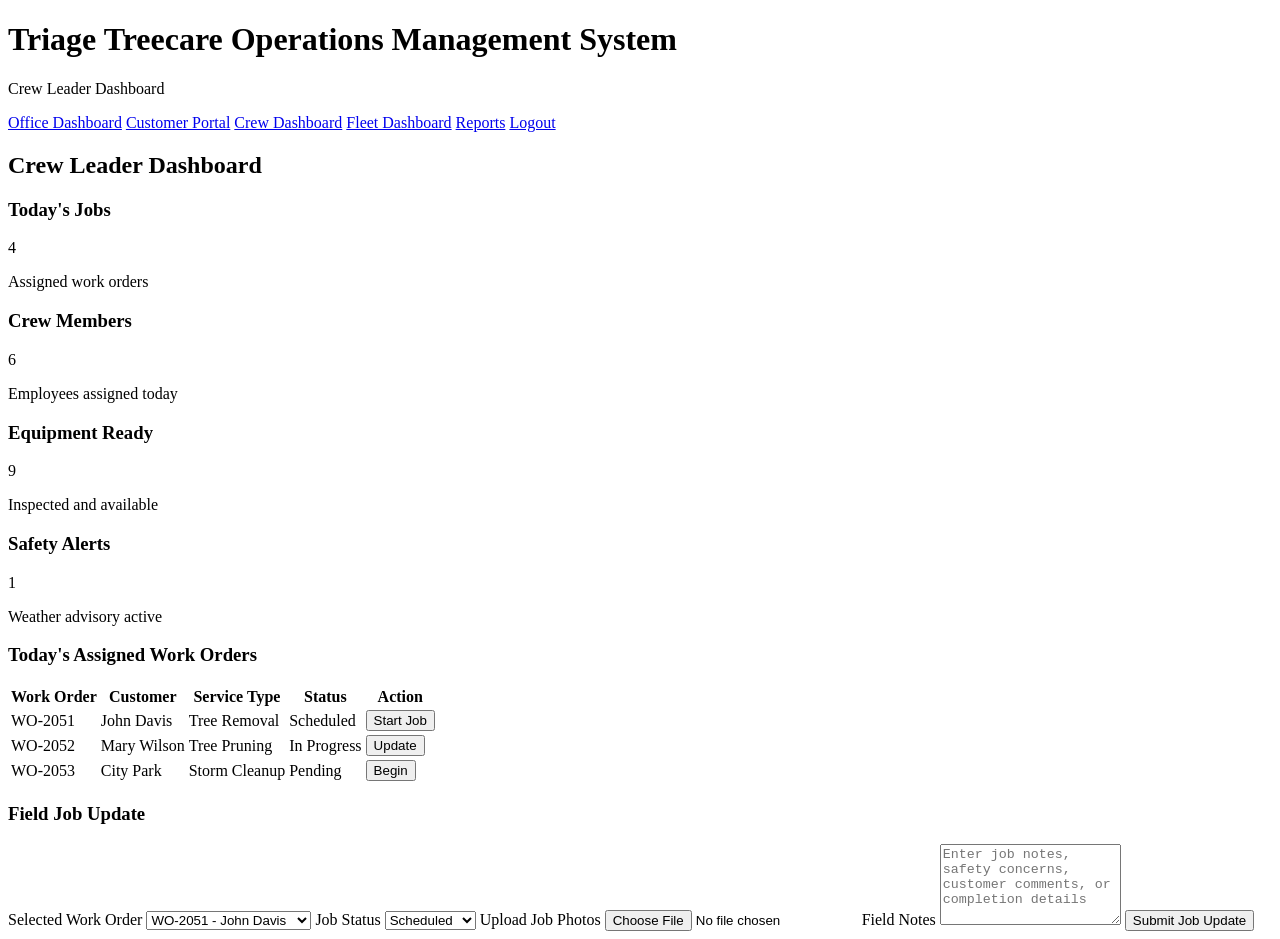
==== crew.html @ eb02f289 "Add files via upload All relevant Use Case mock ups" ====
<!DOCTYPE html>
<html lang="en">

<head>
<meta charset="UTF-8">
<meta name="viewport" content="width=device-width, initial-scale=1.0">

<title>TTOMS Crew Leader Dashboard</title>

<link rel="stylesheet" href="css/style.css">
</head>

<body>

<header>
<h1>Triage Treecare Operations Management System</h1>
<p>Crew Leader Dashboard</p>
</header>

<nav>

<a href="office.html">Office Dashboard</a>

<a href="customer.html">Customer Portal</a>

<a href="crew.html">Crew Dashboard</a>

<a href="fleet.html">Fleet Dashboard</a>

<a href="#">Reports</a>

<a href="index.html">Logout</a>

</nav>

<main>

<h2>Crew Leader Dashboard</h2>

<section class="cards">

<div class="card">
<h3>Today's Jobs</h3>
<p class="number">4</p>
<p>Assigned work orders</p>
</div>

<div class="card">
<h3>Crew Members</h3>
<p class="number">6</p>
<p>Employees assigned today</p>
</div>

<div class="card">
<h3>Equipment Ready</h3>
<p class="number">9</p>
<p>Inspected and available</p>
</div>

<div class="card">
<h3>Safety Alerts</h3>
<p class="number">1</p>
<p>Weather advisory active</p>
</div>

</section>

<section class="panel">

<h3>Today's Assigned Work Orders</h3>

<table>
<tr>
<th>Work Order</th>
<th>Customer</th>
<th>Service Type</th>
<th>Status</th>
<th>Action</th>
</tr>

<tr>
<td>WO-2051</td>
<td>John Davis</td>
<td>Tree Removal</td>
<td>Scheduled</td>
<td><button>Start Job</button></td>
</tr>

<tr>
<td>WO-2052</td>
<td>Mary Wilson</td>
<td>Tree Pruning</td>
<td>In Progress</td>
<td><button>Update</button></td>
</tr>

<tr>
<td>WO-2053</td>
<td>City Park</td>
<td>Storm Cleanup</td>
<td>Pending</td>
<td><button>Begin</button></td>
</tr>

</table>

</section>

<section class="panel">

<h3>Field Job Update</h3>

<form>

<label>Selected Work Order</label>
<select>
<option>WO-2051 - John Davis</option>
<option>WO-2052 - Mary Wilson</option>
<option>WO-2053 - City Park</option>
</select>

<label>Job Status</label>
<select>
<option>Scheduled</option>
<option>In Progress</option>
<option>Delayed</option>
<option>Completed</option>
</select>

<label>Upload Job Photos</label>
<input type="file">

<label>Field Notes</label>
<textarea rows="5" placeholder="Enter job notes, safety concerns, customer comments, or completion details"></textarea>

<button type="button">Submit Job Update</button>

</form>

</section>

</main>

<script src="js/script.js"></script>

</body>
</html>
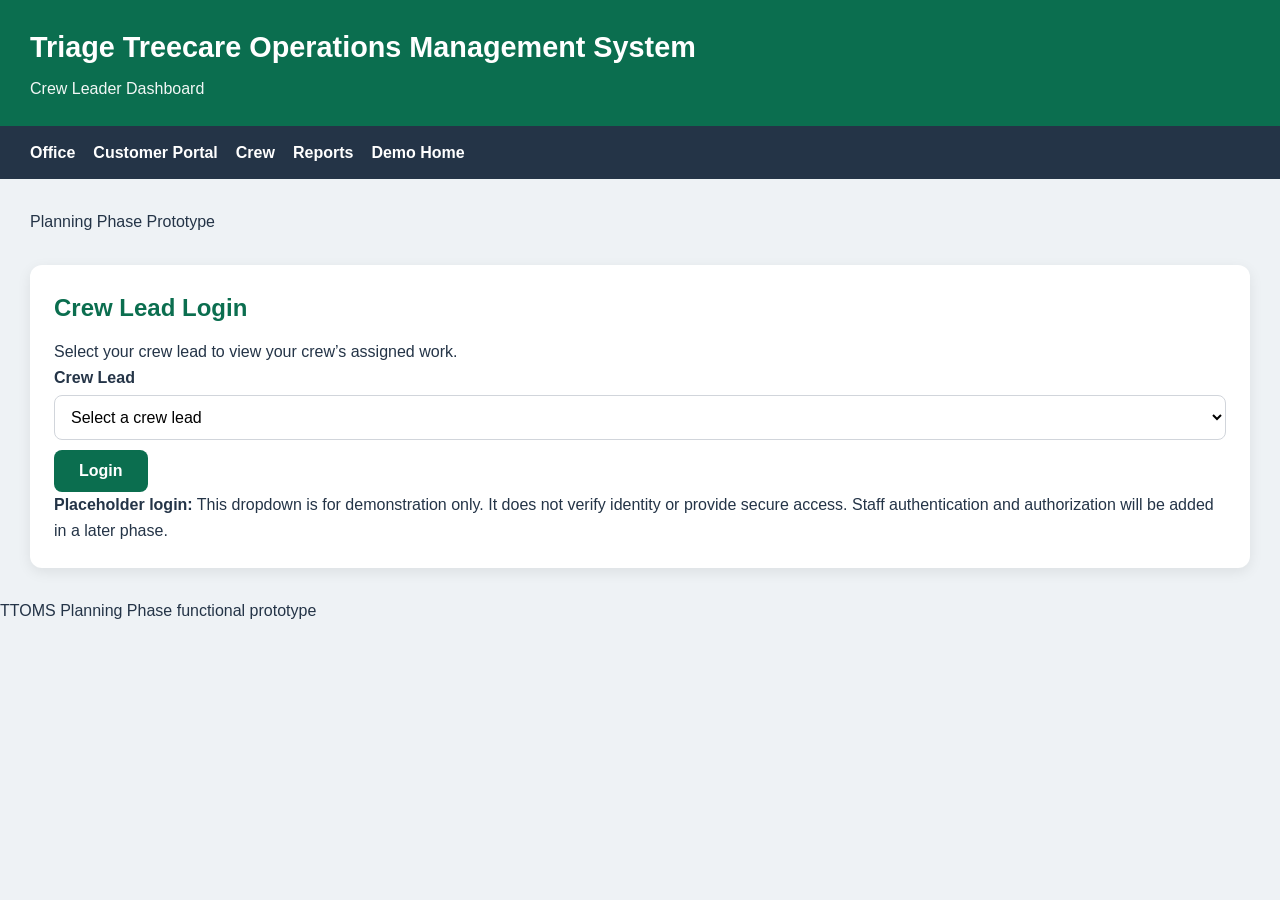
==== commit 60263035: "Add server-backed TTOMS capstone workflow" ====
--- a/crew.html
+++ b/crew.html
@@ -1,147 +1,160 @@
-<!DOCTYPE html>
-<html lang="en">
-
-<head>
-<meta charset="UTF-8">
-<meta name="viewport" content="width=device-width, initial-scale=1.0">
-
-<title>TTOMS Crew Leader Dashboard</title>
-
-<link rel="stylesheet" href="css/style.css">
-</head>
-
-<body>
-
-<header>
-<h1>Triage Treecare Operations Management System</h1>
-<p>Crew Leader Dashboard</p>
-</header>
-
-<nav>
-
-<a href="office.html">Office Dashboard</a>
-
-<a href="customer.html">Customer Portal</a>
-
-<a href="crew.html">Crew Dashboard</a>
-
-<a href="fleet.html">Fleet Dashboard</a>
-
-<a href="#">Reports</a>
-
-<a href="index.html">Logout</a>
-
-</nav>
-
-<main>
-
-<h2>Crew Leader Dashboard</h2>
-
-<section class="cards">
-
-<div class="card">
-<h3>Today's Jobs</h3>
-<p class="number">4</p>
-<p>Assigned work orders</p>
-</div>
-
-<div class="card">
-<h3>Crew Members</h3>
-<p class="number">6</p>
-<p>Employees assigned today</p>
-</div>
-
-<div class="card">
-<h3>Equipment Ready</h3>
-<p class="number">9</p>
-<p>Inspected and available</p>
-</div>
-
-<div class="card">
-<h3>Safety Alerts</h3>
-<p class="number">1</p>
-<p>Weather advisory active</p>
-</div>
-
-</section>
-
-<section class="panel">
-
-<h3>Today's Assigned Work Orders</h3>
-
-<table>
-<tr>
-<th>Work Order</th>
-<th>Customer</th>
-<th>Service Type</th>
-<th>Status</th>
-<th>Action</th>
-</tr>
-
-<tr>
-<td>WO-2051</td>
-<td>John Davis</td>
-<td>Tree Removal</td>
-<td>Scheduled</td>
-<td><button>Start Job</button></td>
-</tr>
-
-<tr>
-<td>WO-2052</td>
-<td>Mary Wilson</td>
-<td>Tree Pruning</td>
-<td>In Progress</td>
-<td><button>Update</button></td>
-</tr>
-
-<tr>
-<td>WO-2053</td>
-<td>City Park</td>
-<td>Storm Cleanup</td>
-<td>Pending</td>
-<td><button>Begin</button></td>
-</tr>
-
-</table>
-
-</section>
-
-<section class="panel">
-
-<h3>Field Job Update</h3>
-
-<form>
-
-<label>Selected Work Order</label>
-<select>
-<option>WO-2051 - John Davis</option>
-<option>WO-2052 - Mary Wilson</option>
-<option>WO-2053 - City Park</option>
-</select>
-
-<label>Job Status</label>
-<select>
-<option>Scheduled</option>
-<option>In Progress</option>
-<option>Delayed</option>
-<option>Completed</option>
-</select>
-
-<label>Upload Job Photos</label>
-<input type="file">
-
-<label>Field Notes</label>
-<textarea rows="5" placeholder="Enter job notes, safety concerns, customer comments, or completion details"></textarea>
-
-<button type="button">Submit Job Update</button>
-
-</form>
-
-</section>
-
-</main>
-
-<script src="js/script.js"></script>
-
-</body>
-</html>+<!doctype html>
+<html lang="en">
+    <head>
+        <meta charset="utf-8" />
+        <meta name="viewport" content="width=device-width, initial-scale=1" />
+        <title>TTOMS | Crew Dashboard</title>
+        <link rel="stylesheet" href="css/style.css?v=20260912-workorder1" />
+    </head>
+
+    <body data-page="crew">
+        <header>
+            <h1>Triage Treecare Operations Management System</h1>
+            <p>Crew Leader Dashboard</p>
+        </header>
+
+        <nav>
+            <a href="office.html">Office</a>
+            <a href="customer.html">Customer Portal</a>
+            <a href="crew.html" aria-current="page">Crew</a>
+            <a href="reports.html">Reports</a>
+            <a href="index.html">Demo Home</a>
+        </nav>
+
+        <main>
+            <p class="eyebrow">Planning Phase Prototype</p>
+            <section
+                id="crew-login-panel"
+                class="panel crew-login-panel"
+                aria-labelledby="crew-login-title"
+            >
+                <h2 id="crew-login-title">Crew Lead Login</h2>
+                <p>Select your crew lead to view your crew’s assigned work.</p>
+                <form id="crew-login-form">
+                    <div class="full">
+                        <label for="crew-lead">Crew Lead</label>
+                        <select
+                            id="crew-lead"
+                            name="crew"
+                            required
+                            aria-describedby="crew-login-note"
+                        >
+                            <option value="">Select a crew lead</option>
+                            <option value="Crew A">Crew A Lead</option>
+                            <option value="Crew B">Crew B Lead</option>
+                            <option value="Crew C">Crew C Lead</option>
+                        </select>
+                    </div>
+                    <div class="full"><button type="submit">Login</button></div>
+                </form>
+                <p id="crew-login-note" class="notice">
+                    <strong>Placeholder login:</strong> This dropdown is for demonstration only. It
+                    does not verify identity or provide secure access. Staff authentication and
+                    authorization will be added in a later phase.
+                </p>
+            </section>
+            <div id="crew-dashboard" hidden>
+                <div class="panel-heading">
+                    <div>
+                        <h2 id="crew-dashboard-title" tabindex="-1">Field Operations</h2>
+                        <p id="crew-login-summary"></p>
+                    </div>
+                    <button id="crew-logout" class="secondary" type="button">Log out</button>
+                </div>
+                <p class="notice">
+                    Demonstration access only. Secure authentication is not implemented.
+                </p>
+
+                <div id="crew-message" role="status" aria-live="polite" hidden></div>
+
+                <section class="cards">
+                    <div class="card">
+                        <h3>Awaiting Scheduling</h3>
+                        <p class="number" id="crew-awaiting-count">0</p>
+                        <p>Office scheduling still needed</p>
+                    </div>
+                    <div class="card">
+                        <h3>Open Assigned Jobs</h3>
+                        <p class="number" id="job-count">0</p>
+                        <p>Assigned and not completed</p>
+                    </div>
+
+                    <div class="card">
+                        <h3>Completed Jobs</h3>
+                        <p class="number" id="crew-completed-count">0</p>
+                        <p>Finished by this crew</p>
+                    </div>
+                </section>
+
+                <section class="panel">
+                    <h3>Assigned Work Orders</h3>
+                    <p>
+                        Click anywhere on a work-order row to open customer details, arborist scope,
+                        sales agreement, crew discrepancies, and photos.
+                    </p>
+
+                    <div class="table-wrap">
+                        <table>
+                            <thead>
+                                <tr>
+                                    <th>Work Order</th>
+                                    <th>Customer</th>
+                                    <th>Service</th>
+                                    <th>Crew</th>
+                                    <th>Scheduled Date</th>
+                                    <th>Status</th>
+                                </tr>
+                            </thead>
+
+                            <tbody id="crew-work-orders"></tbody>
+                        </table>
+                    </div>
+                </section>
+
+                <section class="panel">
+                    <h3>Submit Field Update</h3>
+                    <p id="crew-scheduling-note" class="notice" hidden>
+                        Some assigned jobs are awaiting office scheduling. They appear above, but
+                        field updates are available only for scheduled work.
+                    </p>
+
+                    <form id="field-update-form">
+                        <div>
+                            <label for="work-order-select">Work Order</label>
+                            <select id="work-order-select" name="requestId" required></select>
+                        </div>
+
+                        <div>
+                            <label for="job-status">Job Status</label>
+                            <select id="job-status" name="status">
+                                <option>Scheduled</option>
+                                <option>In Progress</option>
+                                <option>Delayed</option>
+                                <option>Completed</option>
+                            </select>
+                        </div>
+
+                        <div class="full">
+                            <label for="notes">Field Notes</label>
+                            <textarea
+                                id="notes"
+                                name="notes"
+                                rows="4"
+                                required
+                                placeholder="Work completed, hazards, customer comments, or delay reason"
+                            ></textarea>
+                        </div>
+
+                        <div class="full">
+                            <button type="submit">Save Field Update</button>
+                        </div>
+                    </form>
+                </section>
+            </div>
+        </main>
+
+        <footer>TTOMS Planning Phase functional prototype</footer>
+
+        <script src="js/script.js?v=20260912-client"></script>
+    </body>
+</html>
--- a/css/style.css
+++ b/css/style.css
@@ -0,0 +1,275 @@
+/* ==================================================
+   TTOMS Global Styles
+   ================================================== */
+
+* {
+    box-sizing: border-box;
+    margin: 0;
+    padding: 0;
+}
+
+body {
+    font-family: Arial, Helvetica, sans-serif;
+    background: #eef2f5;
+    color: #243447;
+    line-height: 1.6;
+}
+
+
+/* ==================================================
+   Header
+   ================================================== */
+
+header {
+    background: #0B6E4F;
+    color: #ffffff;
+    padding: 24px 30px;
+}
+
+header h1 {
+    margin-bottom: 6px;
+    font-size: 1.8rem;
+}
+
+header p {
+    opacity: 0.95;
+}
+
+
+/* ==================================================
+   Navigation
+   ================================================== */
+
+nav {
+    background: #243447;
+    padding: 14px 30px;
+    display: flex;
+    flex-wrap: wrap;
+    gap: 18px;
+}
+
+nav a {
+    color: #ffffff;
+    text-decoration: none;
+    font-weight: bold;
+    transition: 0.25s ease;
+}
+
+nav a:hover {
+    color: #7ED957;
+}
+
+
+/* ==================================================
+   Main Layout
+   ================================================== */
+
+main {
+    padding: 30px;
+}
+
+
+/* ==================================================
+   Dashboard Cards
+   ================================================== */
+
+.cards {
+    display: grid;
+    grid-template-columns: repeat(4, 1fr);
+    gap: 20px;
+    margin-top: 20px;
+}
+
+.card {
+    background: #ffffff;
+    padding: 22px;
+    border-radius: 12px;
+    box-shadow: 0 4px 14px rgba(0, 0, 0, 0.08);
+}
+
+.card h3 {
+    margin-bottom: 8px;
+    color: #0B6E4F;
+}
+
+.number {
+    font-size: 2.3rem;
+    font-weight: bold;
+    margin: 8px 0;
+    color: #243447;
+}
+
+
+/* ==================================================
+   Panels
+   ================================================== */
+
+.panel {
+    background: #ffffff;
+    margin-top: 30px;
+    padding: 24px;
+    border-radius: 12px;
+    box-shadow: 0 4px 14px rgba(0, 0, 0, 0.08);
+}
+
+.panel h2,
+.panel h3 {
+    color: #0B6E4F;
+    margin-bottom: 12px;
+}
+
+
+/* ==================================================
+   Login Page
+   ================================================== */
+
+.login-panel {
+    max-width: 550px;
+    margin: 50px auto;
+}
+
+.login-panel h2 {
+    text-align: center;
+    margin-bottom: 10px;
+}
+
+.login-description {
+    text-align: center;
+    color: #6b7280;
+    margin-bottom: 30px;
+}
+
+.login-panel form {
+    display: flex;
+    flex-direction: column;
+    gap: 12px;
+}
+
+.demo-note {
+    margin-top: 28px;
+    padding: 18px;
+    background: #eef8f3;
+    border-left: 5px solid #0B6E4F;
+    border-radius: 10px;
+    text-align: center;
+}
+
+.demo-note strong {
+    display: block;
+    margin-bottom: 8px;
+    color: #0B6E4F;
+}
+
+.demo-note p {
+    margin: 0;
+    color: #4b5563;
+}
+
+
+/* ==================================================
+   Tables
+   ================================================== */
+
+table {
+    width: 100%;
+    border-collapse: collapse;
+    margin-top: 15px;
+}
+
+th {
+    background: #0B6E4F;
+    color: #ffffff;
+    padding: 12px;
+    text-align: left;
+}
+
+td {
+    padding: 12px;
+    border-bottom: 1px solid #e5e7eb;
+}
+
+tr:hover {
+    background: #f4f6f9;
+}
+
+
+/* ==================================================
+   Forms
+   ================================================== */
+
+label {
+    font-weight: bold;
+    color: #243447;
+}
+
+input,
+select,
+textarea {
+    width: 100%;
+    padding: 12px;
+    margin-top: 5px;
+    margin-bottom: 10px;
+    border: 1px solid #d1d5db;
+    border-radius: 8px;
+    font-size: 1rem;
+    background: #ffffff;
+}
+
+input:focus,
+select:focus,
+textarea:focus {
+    outline: none;
+    border-color: #0B6E4F;
+    box-shadow: 0 0 0 3px rgba(11, 110, 79, 0.15);
+}
+
+
+/* ==================================================
+   Buttons
+   ================================================== */
+
+button {
+    background: #0B6E4F;
+    color: #ffffff;
+    padding: 12px 25px;
+    border: none;
+    border-radius: 8px;
+    cursor: pointer;
+    font-size: 1rem;
+    font-weight: bold;
+    transition: 0.25s ease;
+}
+
+button:hover {
+    background: #09563f;
+    transform: translateY(-2px);
+}
+
+
+/* ==================================================
+   Responsive Design
+   ================================================== */
+
+@media (max-width: 900px) {
+    .cards {
+        grid-template-columns: repeat(2, 1fr);
+    }
+}
+
+@media (max-width: 600px) {
+    nav {
+        flex-direction: column;
+    }
+
+    main {
+        padding: 20px;
+    }
+
+    .cards {
+        grid-template-columns: 1fr;
+    }
+
+    header h1 {
+        font-size: 1.4rem;
+    }
+}
